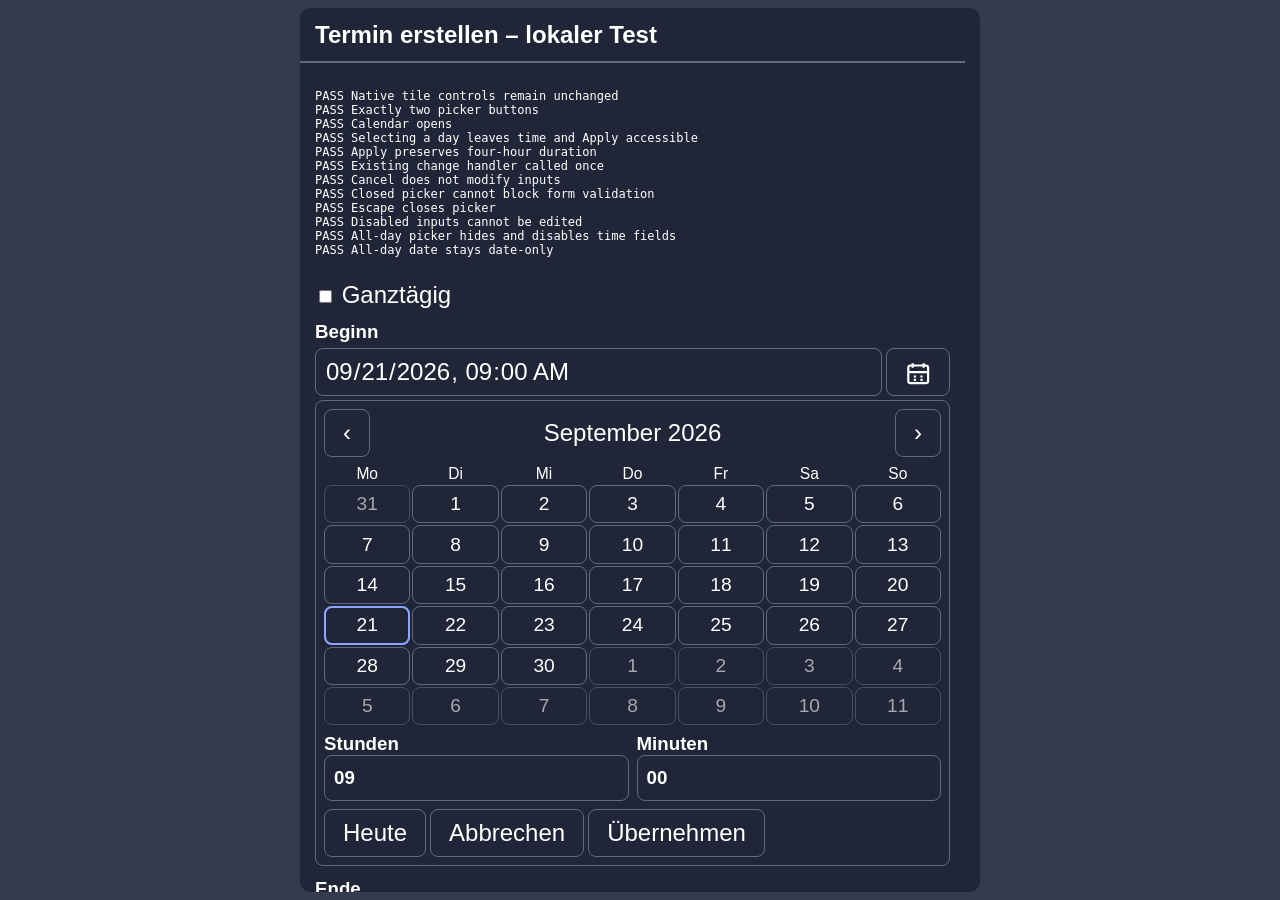
==== tests/datetime-picker-browser.html @ a3377120 "FIX: Provide an IPSView-compatible date and time picker" ====
<!doctype html>
<html class="ipsview-mode" lang="de">
<meta charset="utf-8"><title>IPSView date picker regression</title>
<link rel="stylesheet" href="../Kalender%20Ansicht/visualization/style.css">
<style>
html.ipsview-mode { --cal-dialog:#202638; --cal-view-background:#343b4c; --cal-surface:#202638; --cal-text:#fff; --cal-label-text:#fff; --cal-border:#606b80; --cal-accent:#8aa7ff; --cal-radius:8px; --cal-dialog-large-width:680px; --cal-dialog-font-size:24px; --cal-font-family:sans-serif; --cal-border-width:1px; }
body { color: white; font-family: sans-serif; }
#results { font: 12px monospace; white-space: pre-wrap; }
</style>
<dialog id="event-dialog" class="oc-dialog oc-dialog-large" open>
<form class="dialog-layout" onsubmit="return false">
<header class="dialog-header"><h2>Termin erstellen – lokaler Test</h2></header>
<div class="dialog-body">
<pre id="results">Running…</pre>
<label><input id="event-all-day" type="checkbox"> Ganztägig</label>
<div class="form-row"><label for="event-start">Beginn</label><input id="event-start" type="datetime-local" required></div>
<div class="form-row"><label for="event-end">Ende</label><input id="event-end" type="datetime-local" required></div>
</div></form></dialog>
<script>
// Serve the repository root and open this file. No accounts or providers are used.
(async () => {
    const output = document.getElementById('results');
    try {
        const source = await (await fetch('../Kalender%20Ansicht/visualization/app.js')).text();
        const names = ['datePickerMonthDays', 'datePickerInputValue', 'initializeIPSViewDatePickers', 'element',
            'dayKey', 'localDate', 'localDateTime', 'readInputDate', 'setDateInputs', 'updateEndFromStart'];
        const code = names.map(name => {
            const start = source.indexOf('function ' + name + '(');
            if (start < 0) throw Error('Missing function ' + name);
            const firstEnd = source.indexOf('\n', start);
            return source.slice(start, source.slice(start, firstEnd).trimEnd().endsWith('}') ? firstEnd : source.indexOf('\n}', start) + 2);
        }).join('\n');
        const config = {mode: 'symcon', language: 'de'};
        const dialog = document.getElementById('event-dialog');
        const api = new Function('calendarVisualization', 'eventDialog', 't', code + '\nreturn {initializeIPSViewDatePickers, setDateInputs, updateEndFromStart};')(
            config, dialog, text => ({Start:'Beginn', End:'Ende', Date:'Datum', Hours:'Stunden', Minutes:'Minuten', Apply:'Übernehmen', Cancel:'Abbrechen', Today:'Heute'}[text] || text));
        const results = [];
        const check = (condition, message) => { if (!condition) throw Error(message); results.push('PASS ' + message); };
        const start = document.getElementById('event-start'), end = document.getElementById('event-end');
        let changes = 0;
        start.addEventListener('change', () => { changes++; api.updateEndFromStart(); });
        api.initializeIPSViewDatePickers();
        check(!document.querySelector('.ips-date-field'), 'Native tile controls remain unchanged');
        config.mode = 'ipsview';
        api.initializeIPSViewDatePickers();
        api.initializeIPSViewDatePickers();
        check(document.querySelectorAll('.ips-date-trigger').length === 2, 'Exactly two picker buttons');
        api.setDateInputs(new Date(2026, 8, 21, 9), new Date(2026, 8, 21, 13), false);
        const trigger = start.parentElement.querySelector('button');
        const panel = start.parentElement.querySelector('.ips-date-panel');
        const action = label => [...panel.querySelectorAll('button')].find(b => b.textContent === label).click();
        trigger.click();
        check(!panel.classList.contains('hidden'), 'Calendar opens');
        [...panel.querySelectorAll('.ips-date-grid button')].find(b => b.textContent === '22').click();
        check(!panel.classList.contains('hidden'), 'Selecting a day leaves time and Apply accessible');
        const hours = panel.querySelector('input');
        hours.value = '10'; hours.dispatchEvent(new Event('input'));
        action('Übernehmen');
        check(start.value === '2026-09-22T10:00' && end.value === '2026-09-22T14:00', 'Apply preserves four-hour duration');
        check(changes === 1, 'Existing change handler called once');
        trigger.click(); action('Heute'); action('Abbrechen');
        check(start.value === '2026-09-22T10:00' && changes === 1, 'Cancel does not modify inputs');
        check(panel.querySelectorAll('input').length === 0, 'Closed picker cannot block form validation');
        trigger.click();
        panel.dispatchEvent(new KeyboardEvent('keydown', {key:'Escape', bubbles:true, cancelable:true}));
        check(panel.classList.contains('hidden'), 'Escape closes picker');
        start.disabled = true; trigger.click();
        check(panel.classList.contains('hidden'), 'Disabled inputs cannot be edited');
        start.disabled = false;
        document.getElementById('event-all-day').checked = true;
        api.setDateInputs(new Date(2026, 8, 21), new Date(2026, 8, 22), true);
        await new Promise(requestAnimationFrame);
        trigger.click();
        check(panel.querySelector('.ips-date-time').classList.contains('hidden'), 'All-day picker hides and disables time fields');
        action('Übernehmen');
        check(start.type === 'date' && start.value === '2026-09-21', 'All-day date stays date-only');
        document.getElementById('event-all-day').checked = false;
        api.setDateInputs(new Date(2026, 8, 21, 9), new Date(2026, 8, 21, 13), false);
        await new Promise(requestAnimationFrame);
        output.textContent = results.join('\n');
        trigger.click();
    } catch (error) { output.textContent = 'FAIL ' + error.stack; }
})();
</script></html>
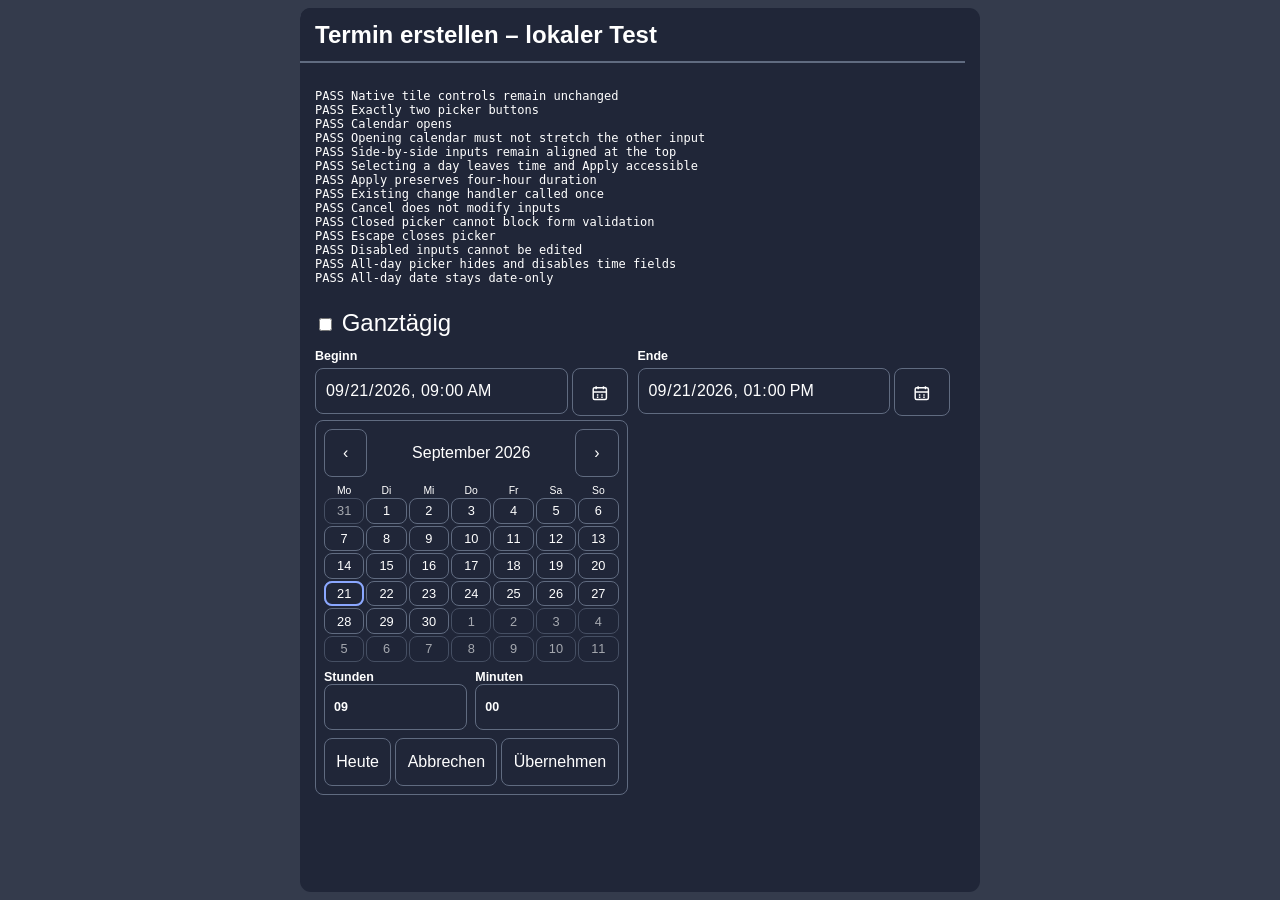
==== commit 468d67c0: "FIX: Keep IPSView date fields aligned when opening the picker" ====
--- a/tests/datetime-picker-browser.html
+++ b/tests/datetime-picker-browser.html
@@ -13,8 +13,10 @@
 <div class="dialog-body">
 <pre id="results">Running…</pre>
 <label><input id="event-all-day" type="checkbox"> Ganztägig</label>
+<div class="form-row two" id="event-date-row" style="font-size:16px">
 <div class="form-row"><label for="event-start">Beginn</label><input id="event-start" type="datetime-local" required></div>
 <div class="form-row"><label for="event-end">Ende</label><input id="event-end" type="datetime-local" required></div>
+</div>
 </div></form></dialog>
 <script>
 // Serve the repository root and open this file. No accounts or providers are used.
@@ -51,6 +53,9 @@
         const action = label => [...panel.querySelectorAll('button')].find(b => b.textContent === label).click();
         trigger.click();
         check(!panel.classList.contains('hidden'), 'Calendar opens');
+        const startBox = start.getBoundingClientRect(), endBox = end.getBoundingClientRect();
+        check(Math.abs(startBox.height - endBox.height) < 1, 'Opening calendar must not stretch the other input');
+        check(Math.abs(startBox.top - endBox.top) < 1, 'Side-by-side inputs remain aligned at the top');
         [...panel.querySelectorAll('.ips-date-grid button')].find(b => b.textContent === '22').click();
         check(!panel.classList.contains('hidden'), 'Selecting a day leaves time and Apply accessible');
         const hours = panel.querySelector('input');
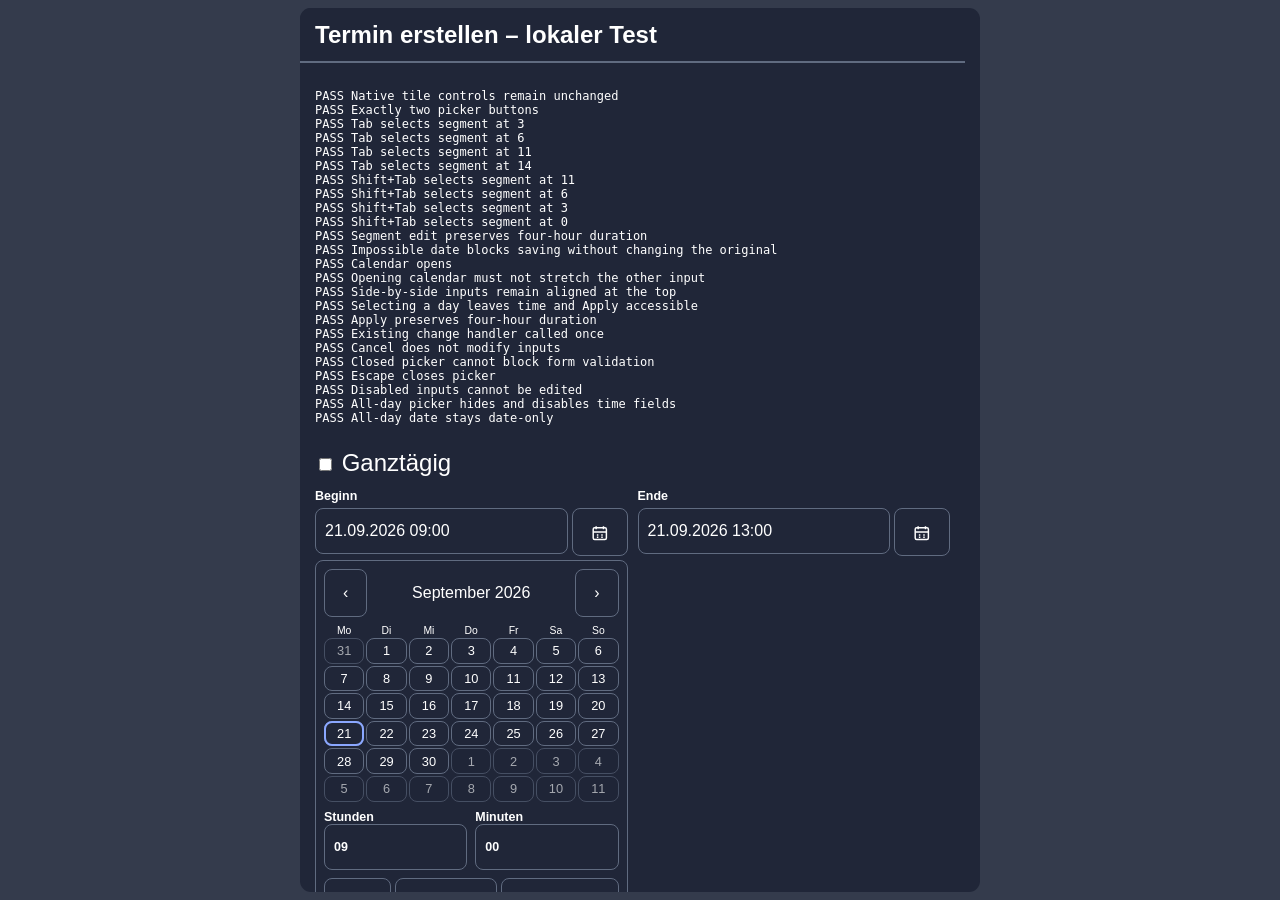
==== commit 39ee8863: "FIX: Add reliable date and time segment navigation in IPSView" ====
--- a/tests/datetime-picker-browser.html
+++ b/tests/datetime-picker-browser.html
@@ -24,7 +24,7 @@
     const output = document.getElementById('results');
     try {
         const source = await (await fetch('../Kalender%20Ansicht/visualization/app.js')).text();
-        const names = ['datePickerMonthDays', 'datePickerInputValue', 'initializeIPSViewDatePickers', 'element',
+        const names = ['datePickerMonthDays', 'datePickerInputValue', 'initializeIPSViewDatePickers', 'initializeIPSViewDateSegments', 'ipsViewDateText', 'ipsViewDateValue', 'element',
             'dayKey', 'localDate', 'localDateTime', 'readInputDate', 'setDateInputs', 'updateEndFromStart'];
         const code = names.map(name => {
             const start = source.indexOf('function ' + name + '(');
@@ -48,12 +48,31 @@
         api.initializeIPSViewDatePickers();
         check(document.querySelectorAll('.ips-date-trigger').length === 2, 'Exactly two picker buttons');
         api.setDateInputs(new Date(2026, 8, 21, 9), new Date(2026, 8, 21, 13), false);
+        const editor = document.getElementById('event-start-segments');
+        editor.focus();
+        for (const position of [3, 6, 11, 14]) {
+            editor.dispatchEvent(new KeyboardEvent('keydown', {key:'Tab', bubbles:true, cancelable:true}));
+            check(editor.selectionStart === position, 'Tab selects segment at ' + position);
+        }
+        for (const position of [11, 6, 3, 0]) {
+            editor.dispatchEvent(new KeyboardEvent('keydown', {key:'Tab', shiftKey:true, bubbles:true, cancelable:true}));
+            check(editor.selectionStart === position, 'Shift+Tab selects segment at ' + position);
+        }
+        editor.dispatchEvent(new KeyboardEvent('keydown', {key:'2', bubbles:true, cancelable:true}));
+        editor.dispatchEvent(new KeyboardEvent('keydown', {key:'2', bubbles:true, cancelable:true}));
+        editor.dispatchEvent(new Event('change', {bubbles:true}));
+        check(start.value === '2026-09-22T09:00' && end.value === '2026-09-22T13:00', 'Segment edit preserves four-hour duration');
+        editor.value = '31.02.2026 09:00';
+        editor.dispatchEvent(new Event('change', {bubbles:true}));
+        check(!editor.validity.valid && start.value === '2026-09-22T09:00', 'Impossible date blocks saving without changing the original');
+        api.setDateInputs(new Date(2026, 8, 21, 9), new Date(2026, 8, 21, 13), false);
+        changes = 0;
         const trigger = start.parentElement.querySelector('button');
         const panel = start.parentElement.querySelector('.ips-date-panel');
         const action = label => [...panel.querySelectorAll('button')].find(b => b.textContent === label).click();
         trigger.click();
         check(!panel.classList.contains('hidden'), 'Calendar opens');
-        const startBox = start.getBoundingClientRect(), endBox = end.getBoundingClientRect();
+        const startBox = document.getElementById('event-start-segments').getBoundingClientRect(), endBox = document.getElementById('event-end-segments').getBoundingClientRect();
         check(Math.abs(startBox.height - endBox.height) < 1, 'Opening calendar must not stretch the other input');
         check(Math.abs(startBox.top - endBox.top) < 1, 'Side-by-side inputs remain aligned at the top');
         [...panel.querySelectorAll('.ips-date-grid button')].find(b => b.textContent === '22').click();
